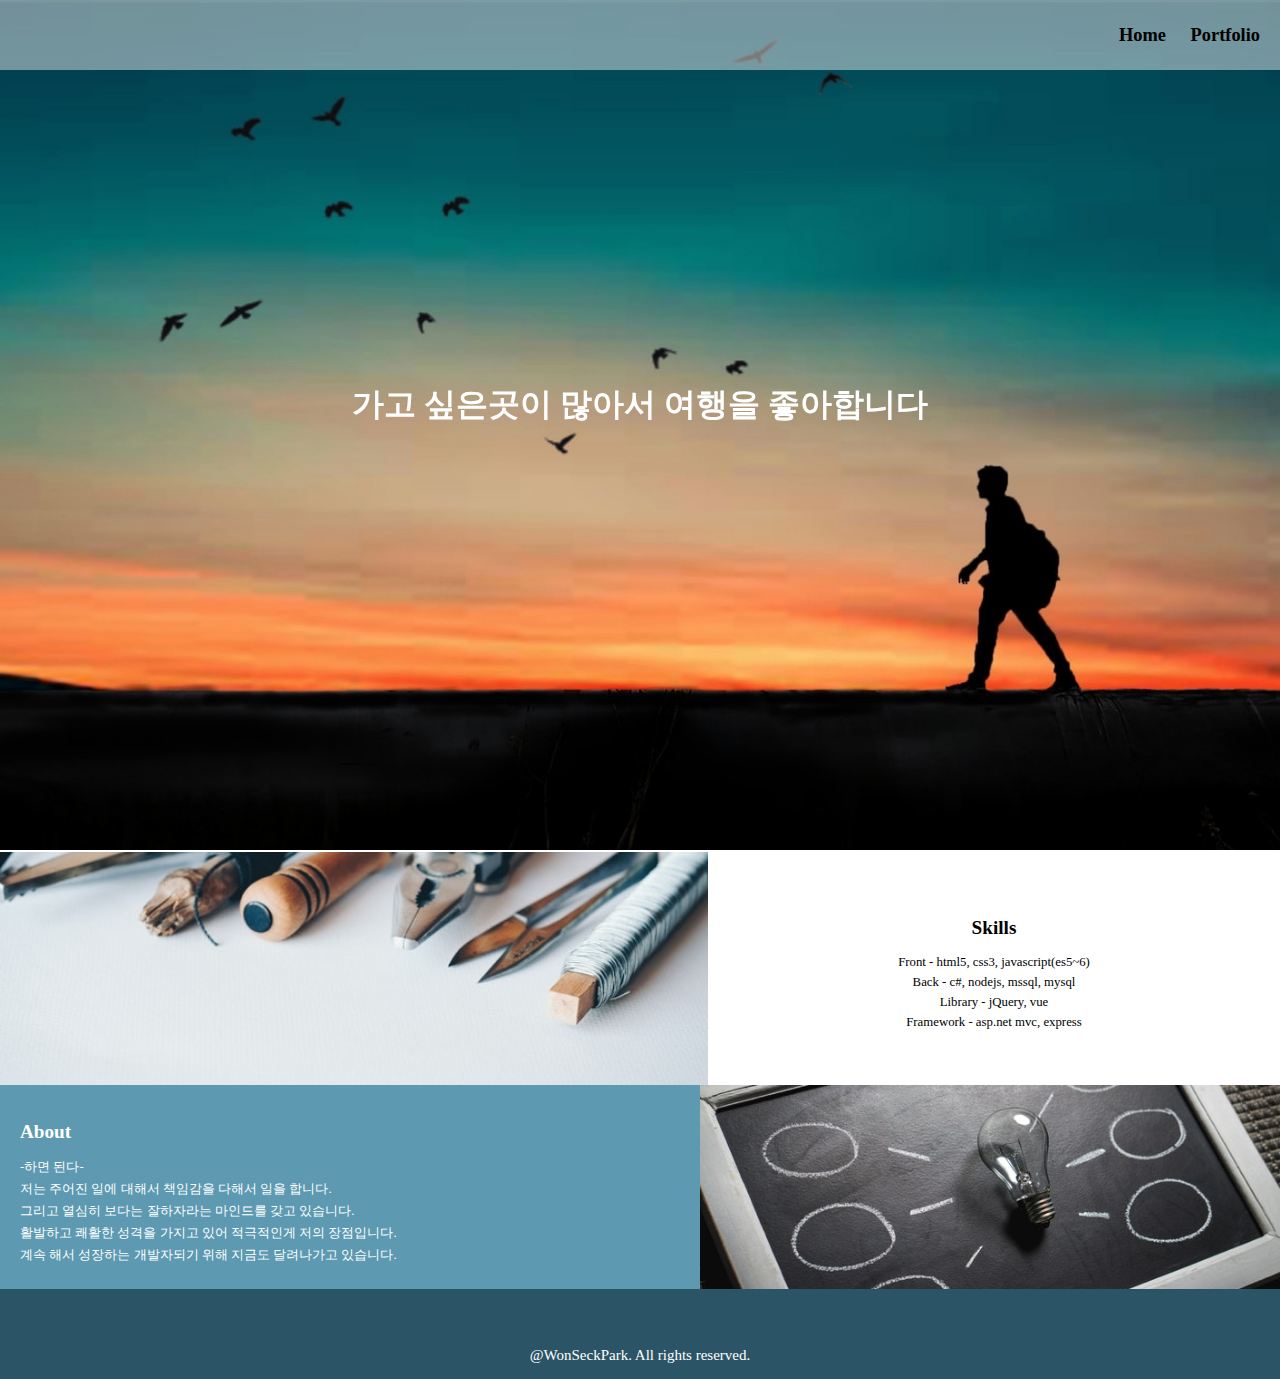
==== index.html @ b7db106b "first commit" ====
<!DOCTYPE html>
<html lang="en">
<head>
    <meta charset="UTF-8">
    <meta name="viewport" content="width=device-width, initial-scale=1.0">    
    <title>Document</title>
    <link rel="stylesheet" href="https://use.fontawesome.com/releases/v5.5.0/css/all.css" integrity="sha384-B4dIYHKNBt8Bc12p+WXckhzcICo0wtJAoU8YZTY5qE0Id1GSseTk6S+L3BlXeVIU" crossorigin="anonymous">
    <link rel="stylesheet" href="css/style.css">
</head>
<body>
    <header>
        <div class="headA">
            <button class="btn-bars fas fa-bars"></button>                         
        </div>
        <div class="headB">            
            <ul>
                <li><a href="index.html">Home</a></li>
                <li><a href="portfolio.html">Portfolio</a></li>                
            </ul>
        </div>
    </header>
    
    <section class="conA">
        <div class="container">
            <button class="btn-left fas fa-chevron-circle-left"></button>
            <h1></h1>
            <div class="conA-image"></div>
            <button class="btn-right fas fa-chevron-circle-right"></button>
        </div>
    </section>
    
    <section class="conB">
        <div class="container">
            <div class='skill'></div>
            <div class='skill-text'>
                <h2>Skills</h2>
                <ul>
                    <li>Front - html5, css3, javascript(es5~6)</li>
                    <li>Back - c#, nodejs, mssql, mysql</li>
                    <li>Library - jQuery, vue</li>
                    <li>Framework - asp.net mvc, express</li>                    
                </ul>
            </div>
        </div>
    </section>
    <section class="conC">
        <div class="container">
            <div class='info'></div>
            <div class='info-text'>
                <h2>About</h2>
                <p>-하면 된다-</p>
                <p>저는 주어진 일에 대해서 책임감을 다해서 일을 합니다.</p>
                <p>그리고 열심히 보다는 잘하자라는 마인드를 갖고 있습니다.</p>
                <p>활발하고 쾌활한 성격을 가지고 있어 적극적인게 저의 장점입니다.</p>
                <p>계속 해서 성장하는 개발자되기 위해 지금도 달려나가고 있습니다.</p>                    
            </div>
        </div>
    </section>
    <footer>
        <div class='footA'>
            <ul>
                <li><a href="https://facebook.com/wonseokpark912" target='_black'><span class="fab fa-facebook-f" title="Facebook "></span></a></li>
                <li><a href="https://github.com/mynaman" target='_black'><span class="fab fa-github" title="Github "></span></a></li>
            </ul>
        </div>
        <div class='footB'>
            @WonSeckPark. All rights reserved.
        </div>

    </footer>

    <!-- JavaScript Libraries -->
    <script src="https://code.jquery.com/jquery-3.3.1.min.js" integrity="sha256-FgpCb/KJQlLNfOu91ta32o/NMZxltwRo8QtmkMRdAu8=" crossorigin="anonymous"></script>
    <!-- JavaScripts -->
    <script src="js/main.js"></script>
    <script src="js/portfilo.js"></script>
    
</body>
</html>
---- css/style.css ----
@charset "UTF-8";

body {
    margin: 0;
}

#totop {
    opacity: 1;
    position: fixed;
    bottom: 100px;
    right: 20px;
    background-color: rgba(255,255,255, 0.9);
    color: rgb(135, 135, 135);
    font-size: 18px;
    padding: 0 10px 5px 10px;
    border: 1px solid rgb(215, 215, 215);
    border-radius: 3px;
    cursor: pointer;
    z-index: 100;
    transition: all 400ms ease-out;
}

#totop.transparent{
    opacity: 0;    
    transition: all 400ms ease-out;
}

header {
    position: absolute;
    top : 0;    
    background-color: rgba(255,255,255,0.45);
    width: 100%;
    z-index: 10;
}

header .headA {
    display : flex;  
    width: 100%;  
    height: 70px;
    justify-content : flex-end;
    align-items: center;
}

header .headB{    
    display : none;  
    width: 100%;  
    height: 0px;
    justify-content : flex-end;
    align-items: center;
}

header .headA .btn-bars{
    display: block;
    color: #000;
    font-size: 25px;
    background-color: rgba( 255, 255, 255, 0 );
    padding: 0;
    border : 0;
    cursor: pointer;
    margin-right: 20px;
}

.headB ul {    
    margin: 0;
    padding: 0;
    margin-right: 20px;
    list-style: none;    
}

.headB ul li{    
    margin-bottom: 8px;
}

.headB ul li a{    
    color: #000;
    font-weight: 600;
    text-decoration: none;
}

.headB ul li a:hover{    
    padding-bottom: 5px;    
    border-bottom: 1px solid #000;
}

.conA {                
    width: 100%;    
    overflow: hidden;   
}

.conA .container {            
    position: relative;    
    width: 100%;    
}

.conA .container .btn-left{
    position: absolute;
    font-size: 1.5em;
    color: #fff;
    text-decoration: none;
    padding: 0;
    border : 0;
    top: 50%;
    left: 1.3%;
    cursor: pointer;
    background-color: rgba( 255, 255, 255, 0 );
    z-index: 10;    
}

.conA .container .btn-right{
    position: absolute;
    font-size: 1.5em;
    color: #fff;
    text-decoration: none;
    padding: 0;
    border : 0;
    top: 50%;
    right: 1.5%;
    cursor: pointer;
    background-color: rgba( 255, 255, 255, 0 );
    z-index: 10;    
}

.conA .container .btn-left:hover{
    color: #000;    
}

.conA .container .btn-right:hover{
    color: #000;    
}

.conA .container h1{            
    position: absolute;
    top: 50%;
    left: 50%;
    color: #fff;
    margin-bottom: 150px;
    z-index: 10;    
    transform : translate3d(-50%, -200%, 0);
}

.conA .container .conA-image{    
    width:100%;
    height: 100vh;
    min-height: 400px;
    background-image: linear-gradient(rgba(0,0,0,0.4), rgba(0,0,0,0.4));
    background-position: center;
    background-size: cover;
    text-align: center;    
    justify-content : center;
    align-items: center;
    animation-fill-mode : forwards; 
    animation: scale 10s infinite;
    animation-timing-function: ease-in-out;    
}

@keyframes scale { 
    0% { transform : scale3d(1, 1, 1); animation-timing-function:ease-in-out}
    50% { transform : scale3d(1.1, 1.1, 1.1); }
    100% { transform : scale3d(1, 1, 1); }
}

.conB {
    margin-top: 1.5px;    
}

.conB .container{
    margin: 0 auto;    
}

.conB .container .skill{
    min-height: 200px;
    background-image: url('/img/pexels-photo-301703.jpeg');
    background-position: center;
    background-size: cover;
}

.conB .container .skill-text{
    padding: 20px;
    text-align:left;
    color: #000;
    font-size: 0.8rem;
}

.conB .container .skill-text ul{
    margin: 0;
    padding: 0;
    list-style: none;
}

.conB .container .skill-text ul li{
    padding-bottom: 5px;
    font-size: 0.8rem;   
}

.conC {    
    background: #5D9AB2;
}

.conC .container{
    margin: 0 auto;    
}

.conC .container .info{
    min-height: 200px;
    background-image: url('/img/pexels-photo-356043.jpeg');
    background-position: center;
    background-size: cover;    
}

.conC .container .info-text{
    padding: 20px;
    text-align:left;
    color: #fff;
    font-size: 0.8rem;
}

.conC .container .info-text p{
    margin-top: 0;
    margin-bottom: 5px;
}

.portA {
    display: flex;
    min-height: 250px;
    background-image: url('/img/fake-daylight-gobo-praca-notes-73988.jpeg');
    background-position: center;
    background-size: cover;
    text-align: center;
    justify-content: center;
    align-items: center;
}

.portA h1{
    font-size: 2.5em;
    color:#fff;
    letter-spacing: 0.8px;
}

.port-content {
    margin-top: 150px;
    margin-bottom: 150px;
    text-align: center;
}

.port-content .container{
    opacity: 0;
    transition: all 1500ms ease-out;
    animation-duration: 2.0s;
}

.port-content .container.in-view{
    opacity: 1;
    transform: translate(0px, -5px);
}

.port-content .container .company .line-big{
    margin: 0 auto;
    width: 40px;
    height: 2px;
    background-color: #333;    
}

.port-content .container .company a{
    display: block;
    width:100%;
    height: 250px;        
}

.port-content .container .company a img{
    width:100%;    
    height: 100%;    
}

.port-content .container .project-text {
    margin: 0 auto; 
    margin-bottom: 60px;
    padding: 0;
    padding-left: 20px;
    text-align: left;
}

.port-content .container .project-text h3,h4{    
    margin:0;
    padding: 0;        
}

.port-content .container .project-text h3{    
    margin-top: 15px;
    padding: 0;        
}

.port-content .container .project-text h4{    
    margin-top: 5px;
    padding-left: 10px;    
}

.port-content .container .project-text h4 a{
    text-decoration: none;
    color: #000;
    opacity: 0.4;
}

.port-content .container .project-text h4 a:hover{
    text-decoration: underline;
    color: #000;
    opacity: 1;
}

.port-content .container .project-text ul{
    margin: 0 auto;
    margin-top: 5px;
    padding-left: 10px;
    list-style: none;    
}

.port-content .container .project-text ul li{
    margin-bottom: 5px;
}

footer {
    display: flex;
    flex-direction: column;
    width: 100%;
    height: 90px;    
    background-color: #2B5566;
    color: #fff;
    text-align: center;
    justify-content: center;
    align-content: center;
}

footer .footA ul{
    margin: 0; 
    padding: 0;
    list-style: none;
    margin: 10px;
}

footer .footA ul li{
    display: inline;
    padding-left: 10px;
}

footer .footA ul li a{
    font-size: 20px;
    text-decoration: none;
    color: #fff;    
}

footer .footA ul li a:hover{
    opacity: 0.3;
}

footer .footB {
    font-size: 15px;
    text-align: center;
}

@media(min-width: 768px) {

    header .headA {
        display : none;          
    }
    
    header .headB {
        display: flex;
        height: 70px;
    }
    
    .headB ul {
        display: block;
        margin: 0;
        padding: 0;
        margin-right: 20px;
        list-style: none;  
        font-size: 1.15rem;  
    }
    
    .headB ul li{
        display: inline;
        margin-left: 20px;    
    }
    
    .headB ul li a{    
        color: #000;
        font-weight: 600;
        text-decoration: none;
    }
    
    .headB ul li a:hover{    
        padding-bottom: 5px;    
        border-bottom: 1px solid #000;
    }

    .conA {        
        height: 850px;     
    }

    .conA .container .btn-left, 
    .conA .container .btn-right
    {        
        font-size: 2.0em;
        color: #fff;
        text-decoration: none;
    }

    .conA .container h1{        
        font-size: 2em;
        color: #fff;
        margin-bottom: 170px;    
    }

    .conB .container{
        display: flex;
        max-width: 1300px;
        margin: 0 auto;
    }

    .conB .container .skill{
        flex : 3;
        transition: transform .5s;
    }

    .conB .container .skill:hover{    
        transform: translate3d(100px, 0px, 0px) ;
    }

    .conB .container .skill-text{
        flex : 2;
        text-align: center;
        padding: 50px;
    }

    .conC .container{
        display: flex;
        flex-direction: row-reverse;
        max-width: 1300px;
        margin: 0 auto;
    }

    .conC .container .info{
        flex : 0 0 580px;
        transition: transform .5s;    
    }

    .conC .container .info:hover{    
        transform: translate3d(-100px, 0px, 0px);
    }

    .conC .container .info-text{
        flex : 1;        
    }
}   

@media(max-width: 1000px) {

    .port-content .container .project-text {        
        text-align: center;
    }
}

@media(min-width: 1000px) {
    .port-content .container {
        display: flex;
        justify-content: center;        
    } 

    .port-content .container .company{
        flex: 3;
    } 

    .port-content .container h2{
        margin-top: 12px;
    } 

    .port-content .container .company a{
        width: 600px;
        height: 25em;
        margin: 0 auto;        
        text-align: center;
        cursor: default;
    }

    .port-content .container .company img{
        text-align: center;               
    }   

    .port-content .container .wrap{
        flex: 2;
    }
}

@media(max-width: 416px) {

    .port-content .container .project-text {        
        text-align: left;
    }
}
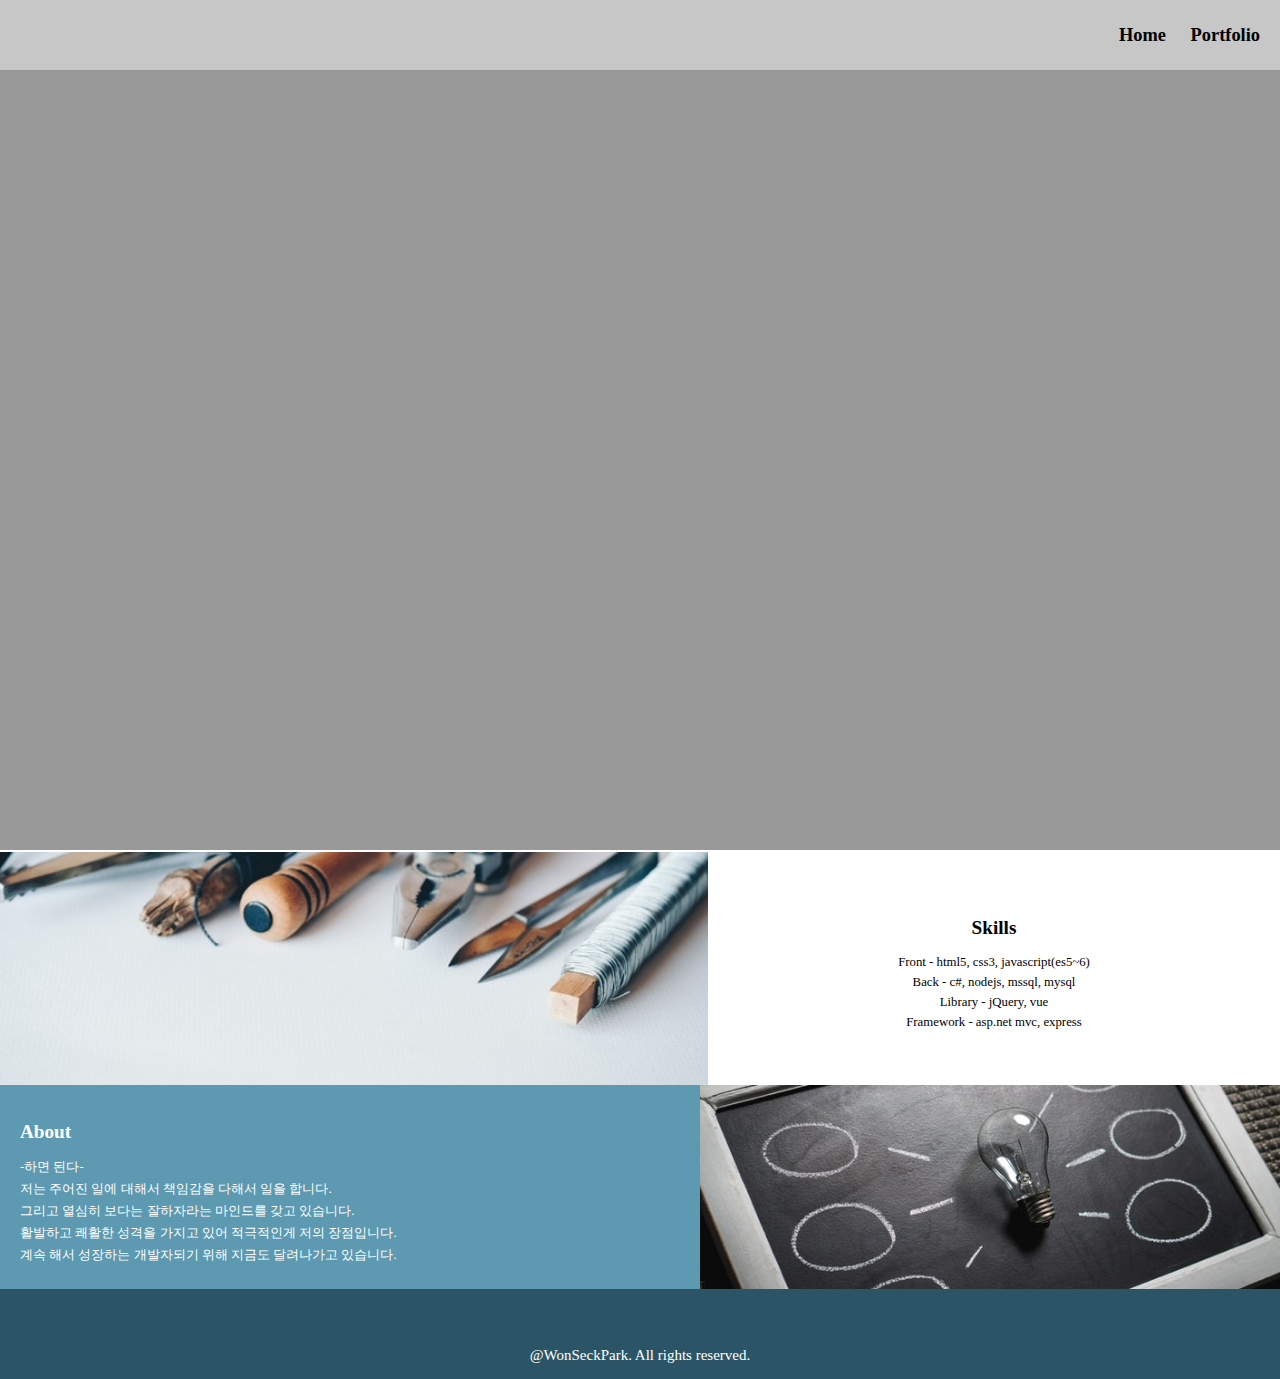
==== commit 0703035e: "Update index.html" ====
--- a/index.html
+++ b/index.html
@@ -69,11 +69,6 @@
 
     </footer>
 
-    <!-- JavaScript Libraries -->
-    <script src="https://code.jquery.com/jquery-3.3.1.min.js" integrity="sha256-FgpCb/KJQlLNfOu91ta32o/NMZxltwRo8QtmkMRdAu8=" crossorigin="anonymous"></script>
-    <!-- JavaScripts -->
-    <script src="js/main.js"></script>
-    <script src="js/portfilo.js"></script>
     
 </body>
-</html>+</html>
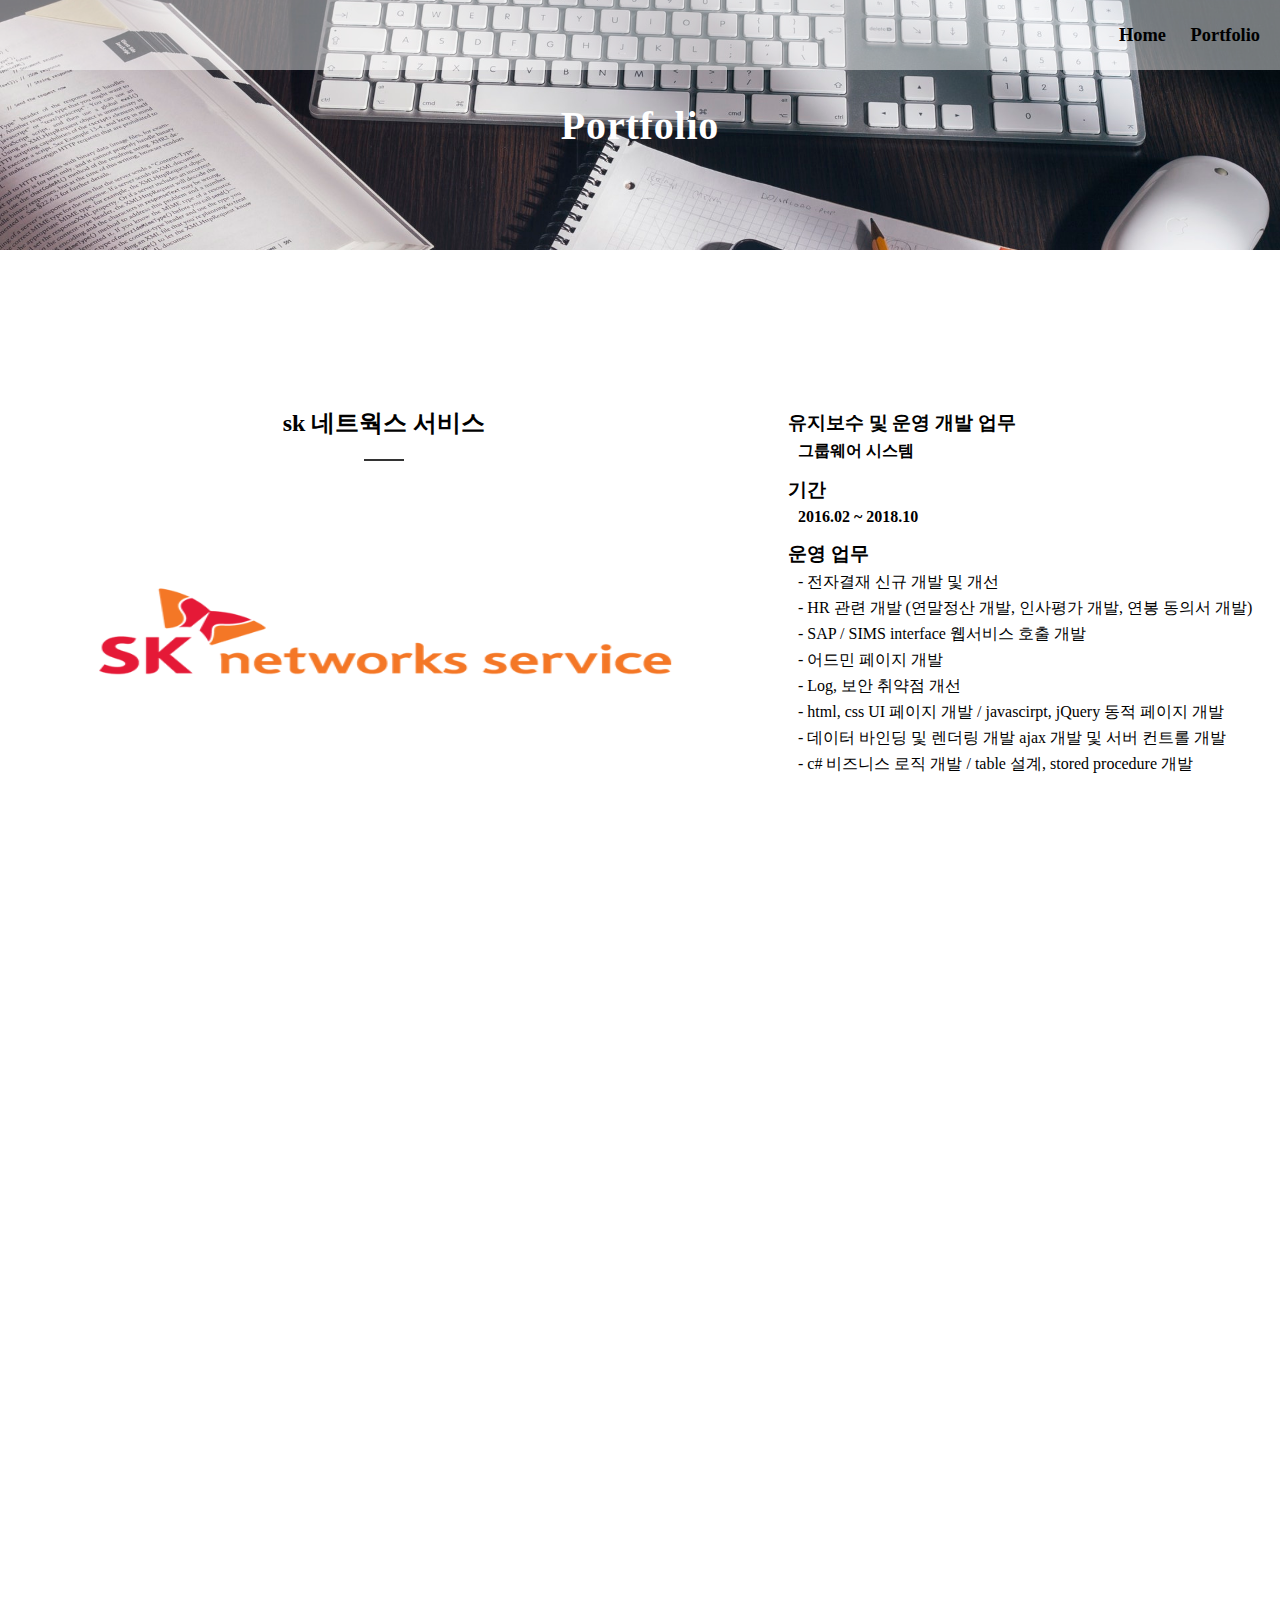
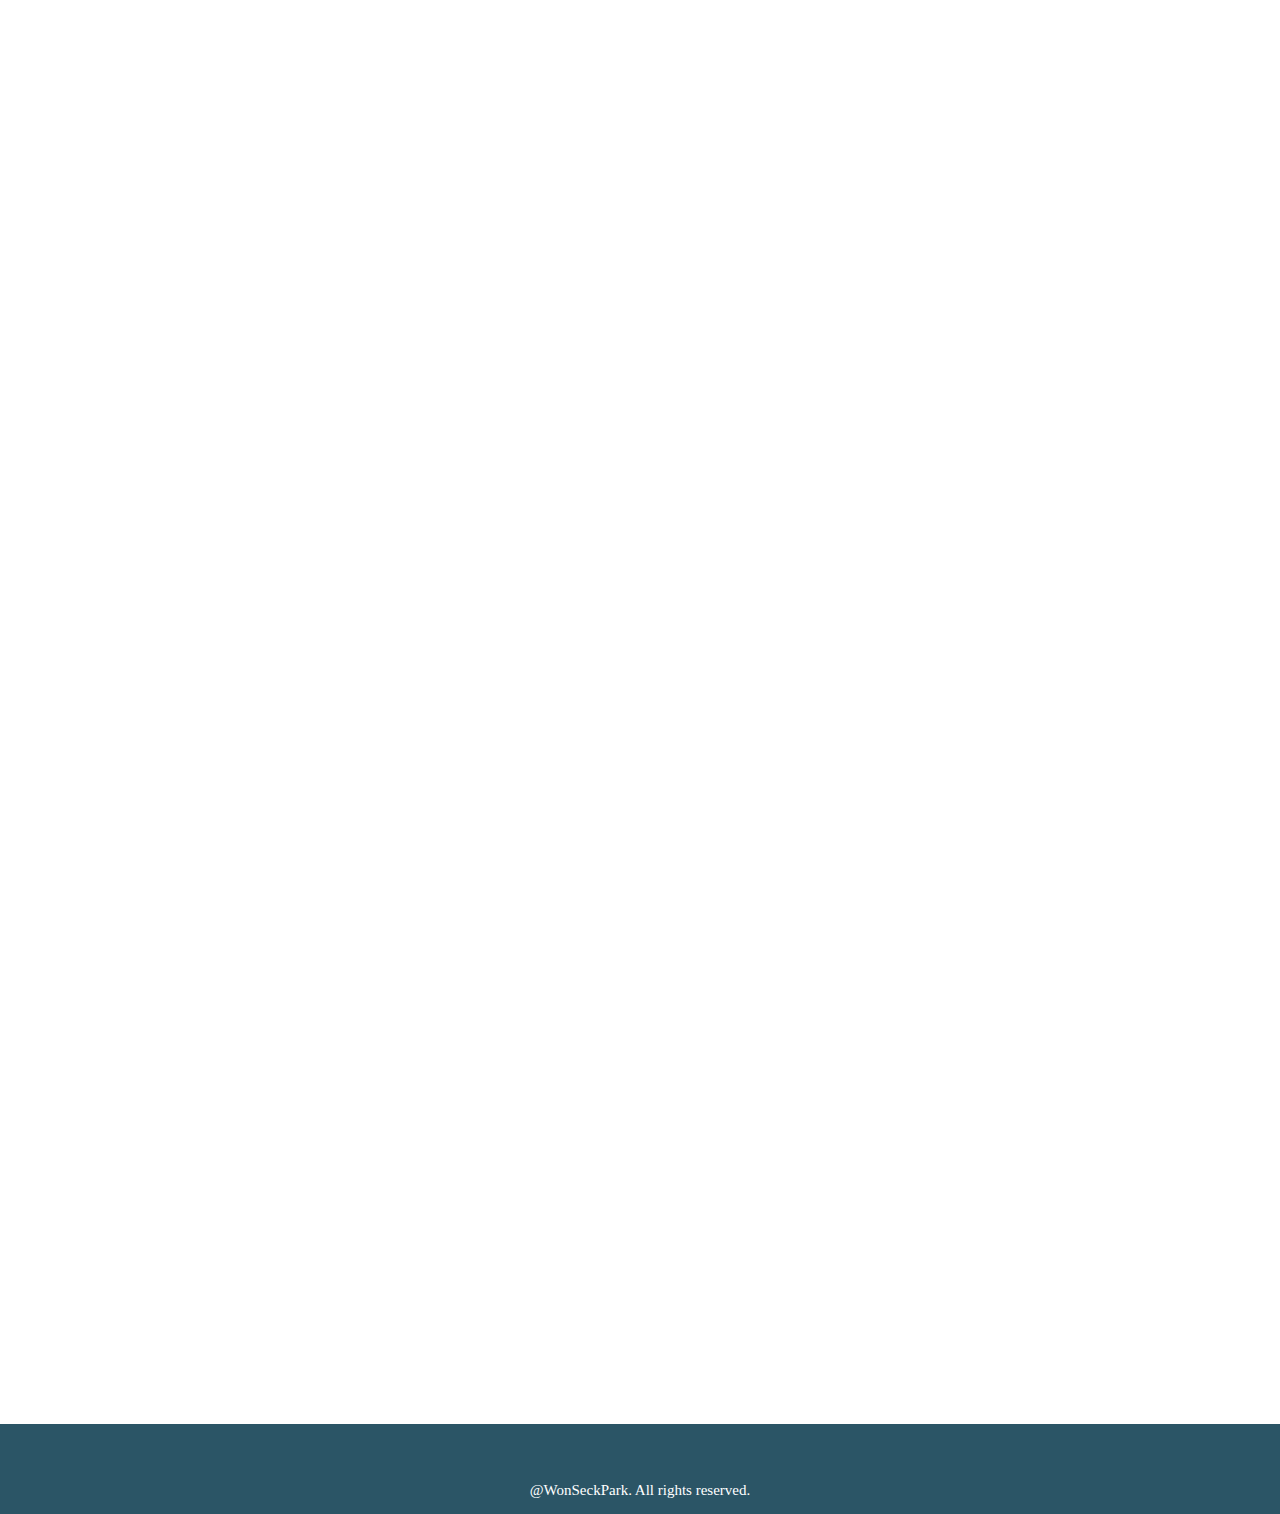
==== commit 3873240b: "Update index.html" ====
--- a/index.html
+++ b/index.html
@@ -5,9 +5,12 @@
     <meta name="viewport" content="width=device-width, initial-scale=1.0">    
     <title>Document</title>
     <link rel="stylesheet" href="https://use.fontawesome.com/releases/v5.5.0/css/all.css" integrity="sha384-B4dIYHKNBt8Bc12p+WXckhzcICo0wtJAoU8YZTY5qE0Id1GSseTk6S+L3BlXeVIU" crossorigin="anonymous">
-    <link rel="stylesheet" href="css/style.css">
+    <link rel="stylesheet" href="css/style.css">        
 </head>
 <body>
+    <a id="totop" class="transparent" href="#">
+        <i class="fa fa-angle-up" aria-hidden="true"></i>
+    </a> 
     <header>
         <div class="headA">
             <button class="btn-bars fas fa-bars"></button>                         
@@ -19,42 +22,10 @@
             </ul>
         </div>
     </header>
-    
-    <section class="conA">
-        <div class="container">
-            <button class="btn-left fas fa-chevron-circle-left"></button>
-            <h1></h1>
-            <div class="conA-image"></div>
-            <button class="btn-right fas fa-chevron-circle-right"></button>
-        </div>
+    <section class="portA">
+        <h1>Portfolio</h1>
     </section>
-    
-    <section class="conB">
-        <div class="container">
-            <div class='skill'></div>
-            <div class='skill-text'>
-                <h2>Skills</h2>
-                <ul>
-                    <li>Front - html5, css3, javascript(es5~6)</li>
-                    <li>Back - c#, nodejs, mssql, mysql</li>
-                    <li>Library - jQuery, vue</li>
-                    <li>Framework - asp.net mvc, express</li>                    
-                </ul>
-            </div>
-        </div>
-    </section>
-    <section class="conC">
-        <div class="container">
-            <div class='info'></div>
-            <div class='info-text'>
-                <h2>About</h2>
-                <p>-하면 된다-</p>
-                <p>저는 주어진 일에 대해서 책임감을 다해서 일을 합니다.</p>
-                <p>그리고 열심히 보다는 잘하자라는 마인드를 갖고 있습니다.</p>
-                <p>활발하고 쾌활한 성격을 가지고 있어 적극적인게 저의 장점입니다.</p>
-                <p>계속 해서 성장하는 개발자되기 위해 지금도 달려나가고 있습니다.</p>                    
-            </div>
-        </div>
+    <section class="port-content">        
     </section>
     <footer>
         <div class='footA'>
@@ -68,7 +39,12 @@
         </div>
 
     </footer>
+    
+    <!-- JavaScript Libraries -->
+    <script src="https://code.jquery.com/jquery-3.3.1.min.js" integrity="sha256-FgpCb/KJQlLNfOu91ta32o/NMZxltwRo8QtmkMRdAu8=" crossorigin="anonymous"></script>
+    <!-- JavaScripts -->
+    <script src="js/main.js"></script>
+    <script src="js/portfilo.js"></script>
 
-    
 </body>
 </html>
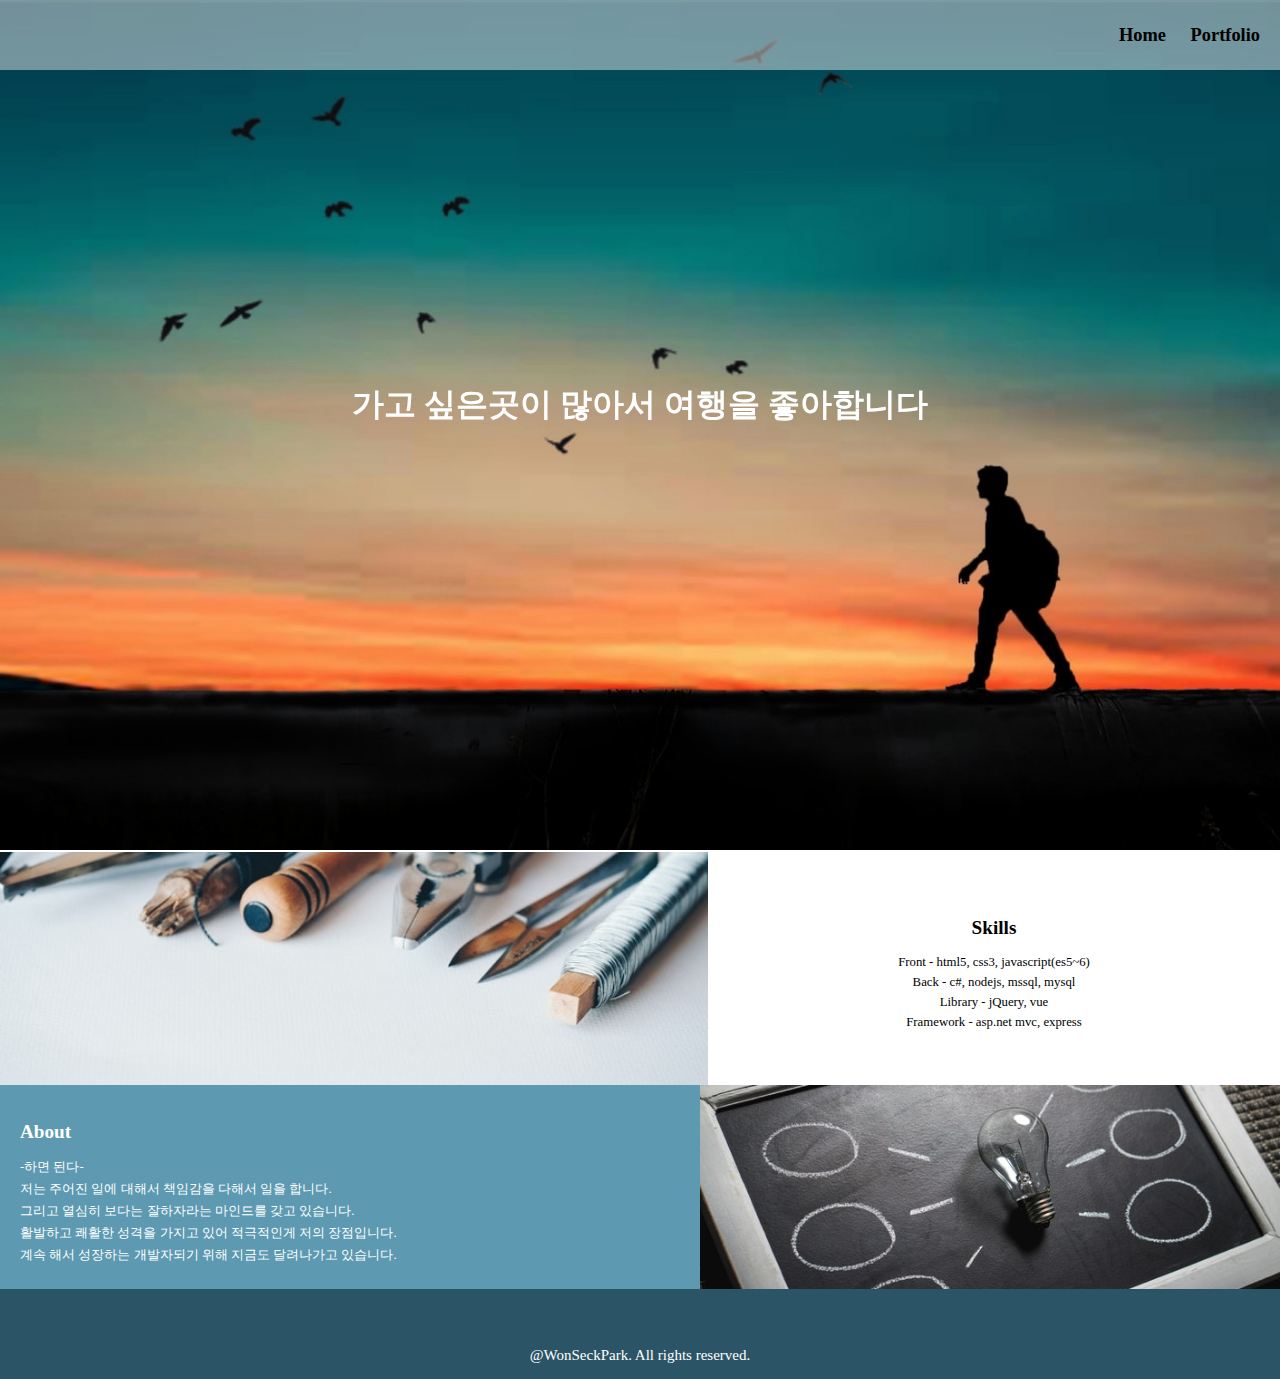
==== commit 96c848ec: "Update index.html" ====
--- a/index.html
+++ b/index.html
@@ -5,12 +5,9 @@
     <meta name="viewport" content="width=device-width, initial-scale=1.0">    
     <title>Document</title>
     <link rel="stylesheet" href="https://use.fontawesome.com/releases/v5.5.0/css/all.css" integrity="sha384-B4dIYHKNBt8Bc12p+WXckhzcICo0wtJAoU8YZTY5qE0Id1GSseTk6S+L3BlXeVIU" crossorigin="anonymous">
-    <link rel="stylesheet" href="css/style.css">        
+    <link rel="stylesheet" href="css/style.css">
 </head>
 <body>
-    <a id="totop" class="transparent" href="#">
-        <i class="fa fa-angle-up" aria-hidden="true"></i>
-    </a> 
     <header>
         <div class="headA">
             <button class="btn-bars fas fa-bars"></button>                         
@@ -22,10 +19,42 @@
             </ul>
         </div>
     </header>
-    <section class="portA">
-        <h1>Portfolio</h1>
+    
+    <section class="conA">
+        <div class="container">
+            <button class="btn-left fas fa-chevron-circle-left"></button>
+            <h1></h1>
+            <div class="conA-image"></div>
+            <button class="btn-right fas fa-chevron-circle-right"></button>
+        </div>
     </section>
-    <section class="port-content">        
+    
+    <section class="conB">
+        <div class="container">
+            <div class='skill'></div>
+            <div class='skill-text'>
+                <h2>Skills</h2>
+                <ul>
+                    <li>Front - html5, css3, javascript(es5~6)</li>
+                    <li>Back - c#, nodejs, mssql, mysql</li>
+                    <li>Library - jQuery, vue</li>
+                    <li>Framework - asp.net mvc, express</li>                    
+                </ul>
+            </div>
+        </div>
+    </section>
+    <section class="conC">
+        <div class="container">
+            <div class='info'></div>
+            <div class='info-text'>
+                <h2>About</h2>
+                <p>-하면 된다-</p>
+                <p>저는 주어진 일에 대해서 책임감을 다해서 일을 합니다.</p>
+                <p>그리고 열심히 보다는 잘하자라는 마인드를 갖고 있습니다.</p>
+                <p>활발하고 쾌활한 성격을 가지고 있어 적극적인게 저의 장점입니다.</p>
+                <p>계속 해서 성장하는 개발자되기 위해 지금도 달려나가고 있습니다.</p>                    
+            </div>
+        </div>
     </section>
     <footer>
         <div class='footA'>
@@ -39,12 +68,12 @@
         </div>
 
     </footer>
-    
+
     <!-- JavaScript Libraries -->
     <script src="https://code.jquery.com/jquery-3.3.1.min.js" integrity="sha256-FgpCb/KJQlLNfOu91ta32o/NMZxltwRo8QtmkMRdAu8=" crossorigin="anonymous"></script>
     <!-- JavaScripts -->
     <script src="js/main.js"></script>
     <script src="js/portfilo.js"></script>
-
+    
 </body>
 </html>
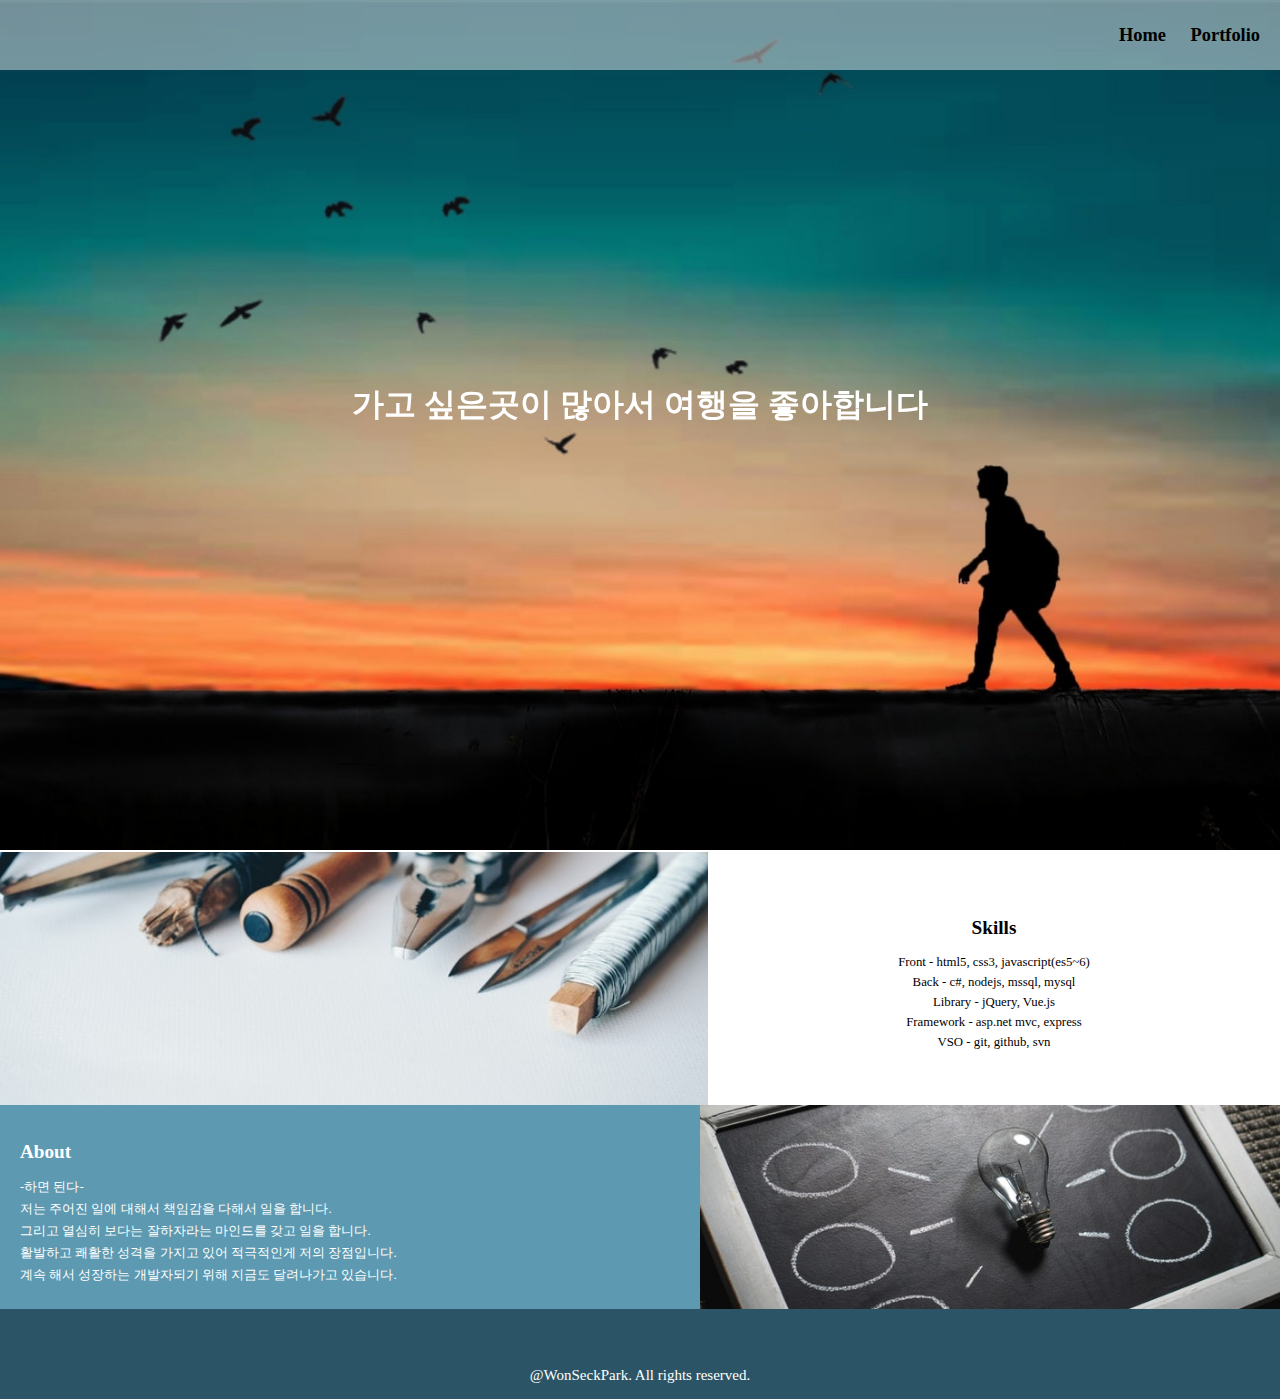
==== commit d489a049: "정보 수정" ====
--- a/index.html
+++ b/index.html
@@ -37,8 +37,9 @@
                 <ul>
                     <li>Front - html5, css3, javascript(es5~6)</li>
                     <li>Back - c#, nodejs, mssql, mysql</li>
-                    <li>Library - jQuery, vue</li>
-                    <li>Framework - asp.net mvc, express</li>                    
+                    <li>Library - jQuery, Vue.js</li>
+                    <li>Framework - asp.net mvc, express</li>
+                    <li>VSO - git, github, svn</li>
                 </ul>
             </div>
         </div>
@@ -50,7 +51,7 @@
                 <h2>About</h2>
                 <p>-하면 된다-</p>
                 <p>저는 주어진 일에 대해서 책임감을 다해서 일을 합니다.</p>
-                <p>그리고 열심히 보다는 잘하자라는 마인드를 갖고 있습니다.</p>
+                <p>그리고 열심히 보다는 잘하자라는 마인드를 갖고 일을 합니다.</p>
                 <p>활발하고 쾌활한 성격을 가지고 있어 적극적인게 저의 장점입니다.</p>
                 <p>계속 해서 성장하는 개발자되기 위해 지금도 달려나가고 있습니다.</p>                    
             </div>
